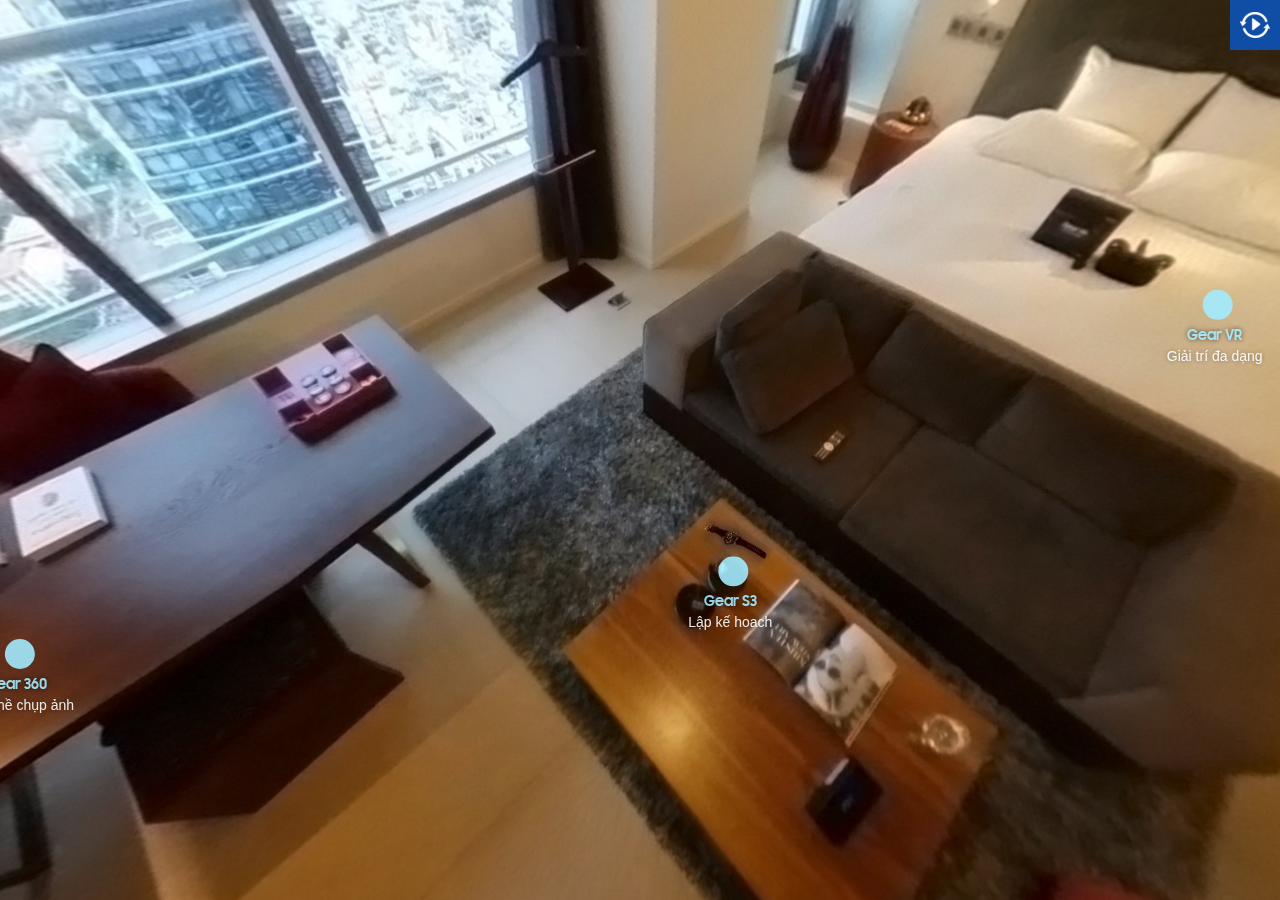
==== index.html @ c73a75bb "Add files via upload" ====
<!DOCTYPE html>
<html>
<head>
<title>Project Title</title>
<meta charset="utf-8">
<meta http-equiv="X-UA-Compatible" content="IE=edge,chrome=1">
<meta name="viewport" content="target-densitydpi=device-dpi, width=device-width, initial-scale=1.0, maximum-scale=1.0, minimum-scale=1.0, user-scalable=no, minimal-ui" />
<style> @-ms-viewport { width: device-width; } </style>
<link rel="stylesheet" href="vendor/reset.min.css">
<link rel="stylesheet" href="style.css">
</head>
<body class="single-scene ">

<div id="pano"></div>

<div id="sceneList">
  <ul class="scenes">
    
      <a href="#" class="scene" data-id="0-image360">
        <li class="text">image360</li>
      </a>
    
  </ul>
</div>

<div id="titleBar">
  <h1 class="sceneName"></h1>
</div>

<a href="#" id="autorotateToggle">
  <img class="icon off" src="img/play.png">
  <img class="icon on" src="img/pause.png">
</a>

<a href="http://news.zing.vn/interactive/article/4-buoc-de-phuot-thoi-dai-cong-nghe-post41.zing" id="backHome">
  <img class="" src="img/home.png">
</a>

<a href="#" id="fullscreenToggle">
  <img class="icon off" src="img/fullscreen.png">
  <img class="icon on" src="img/windowed.png">
</a>

<a href="#" id="sceneListToggle">
  <img class="icon off" src="img/expand.png">
  <img class="icon on" src="img/collapse.png">
</a>

<a href="#" id="viewUp" class="viewControlButton viewControlButton-1">
  <img class="icon" src="img/up.png">
</a>
<a href="#" id="viewDown" class="viewControlButton viewControlButton-2">
  <img class="icon" src="img/down.png">
</a>
<a href="#" id="viewLeft" class="viewControlButton viewControlButton-3">
  <img class="icon" src="img/left.png">
</a>
<a href="#" id="viewRight" class="viewControlButton viewControlButton-4">
  <img class="icon" src="img/right.png">
</a>
<a href="#" id="viewIn" class="viewControlButton viewControlButton-5">
  <img class="icon" src="img/plus.png">
</a>
<a href="#" id="viewOut" class="viewControlButton viewControlButton-6">
  <img class="icon" src="img/minus.png">
</a>

<div id="bl-gear-s3" class="bl-content bl-gear-s3">
    <div class="info-hotspot-close-wrapper"  style="position:absolute;right:10px;top:0px;"><img src="img/close.png" class="info-hotspot-close-icon" alt="close"></div>
   <div class="info-hotspot-close-wrapper next-item"><img src="images/btn-right.png" class="info-hotspot-close-icon" alt="next"></div>
    <div class="info-hotspot-close-wrapper prev-item"><img src="images/btn-left.png" class="info-hotspot-close-icon" alt="prev"></div>
  <div class="bl-img"><img src="images/gearS3_sm.png" alt="gearS3"></div>
  <h4>Lập kế hoạch</h4>
  <p>Thay vì ghi chú thủ công, bạn có thể tích hợp tất cả lịch trình vào Gear S3 với nhiều tính năng: dự báo thời tiết, nhắc nhở, lập danh sách gọi khẩn cấp, kiểm tra thể lực.</p>
</div>

<div id="bl-dex" class="bl-content bl-dex">
    <div class="info-hotspot-close-wrapper"  style="position:absolute;right:10px;top:0px;"><img src="img/close.png" class="info-hotspot-close-icon" alt="close"></div>
      <div class="info-hotspot-close-wrapper next-item"><img src="images/btn-right.png" class="info-hotspot-close-icon" alt="next"></div>
    <div class="info-hotspot-close-wrapper prev-item"><img src="images/btn-left.png" class="info-hotspot-close-icon" alt="prev"></div>
  <div class="bl-img"><img src="images/dex_sm.png" alt="gearS3"></div>
  <h4>Làm việc mọi hoàn cảnh</h4>
  <p>Không như xưa, mỗi lần du lịch là bạn hoàn toàn mất tích hoặc phải vác thêm laptop cồng kềnh. Nay, chỉ cần DeX Station, mọi màn hình đều có thể được kết nối để trở thành một máy tính có kho dữ liệu cá nhân.</p>
</div>

<div id="bl-gear-360" class="bl-content bl-gear-360">
  <div class="info-hotspot-close-wrapper"  style="position:absolute;right:10px;top:0px;"><img src="img/close.png" class="info-hotspot-close-icon" alt="close"></div>
     <div class="info-hotspot-close-wrapper next-item"><img src="images/btn-right.png" class="info-hotspot-close-icon" alt="next"></div>
    <div class="info-hotspot-close-wrapper prev-item"><img src="images/btn-left.png" class="info-hotspot-close-icon" alt="prev"></div>
  <div class="bl-img"><img src="images/gear360_sm.png" alt="gearS3"></div>
  <h4>Đồ nghề chụp ảnh</h4>
  <p>Phượt thủ cần trang bị gì cho hành trang? Một smartphone và Gear 360 sẽ giúp bạn thuận tiện di chuyển mà vẫn có thể chụp hình, quay video 4k 360, livestream…</p>
</div>

<div id="bl-gear-vr" class="bl-content bl-gear-vr">
    <div class="info-hotspot-close-wrapper"  style="position:absolute;right:10px;top:0px;"><img src="img/close.png" class="info-hotspot-close-icon" alt="close"></div>
    <div class="info-hotspot-close-wrapper next-item"><img src="images/btn-right.png" class="info-hotspot-close-icon" alt="next"></div>
    <div class="info-hotspot-close-wrapper prev-item"><img src="images/btn-left.png" class="info-hotspot-close-icon" alt="prev"></div>
  <div class="bl-img"><img src="images/gearVR_sm.png" alt="gearS3"></div>
  <h4>Giải trí đa dạng</h4>
  <p>Giữa đất trời bao la, sau khi đã thử nghiệm tất tần tật những trò vui, bạn có sợ chán? Tất nhiên là không, khi mang theo Samsung Gear VR. Hàng loại trò chơi tương tác ảo sẽ giúp bạn thư giãn hoặc gặp gỡ người thân, bạn bè.</p>
</div>

<script src="vendor/es5-shim.js"></script>
<script src="vendor/eventShim.js"></script>
<script src="vendor/classList.js"></script>
<script src="vendor/requestAnimationFrame.js" ></script>
<script src="vendor/screenfull.min.js" ></script>
<script src="vendor/bowser.min.js" ></script>
<script src="vendor/marzipano.js" ></script>

<script src="data.js"></script>
<script src="index.js"></script>

</body>
</html>
---- style.css ----
* {
  -webkit-box-sizing: border-box;
  -moz-box-sizing: border-box;
  box-sizing: border-box;
  -moz-user-select: none;
  -webkit-user-select: none;
  -ms-user-select: none;
  user-select: none;
  -ms-text-size-adjust: none;
  -moz-text-size-adjust: none;
  -webkit-text-size-adjust: none;
  text-size-adjust: none;
  -webkit-user-drag: none;
  -webkit-touch-callout: none;
  -ms-content-zooming: none;
  -webkit-tap-highlight-color: rgba(0,0,0,0);
}

html, body {
  width: 100%;
  height: 100%;
  padding: 0;
  margin: 0;
  overflow: hidden;
  font-family: "Helvetica Neue", Helvetica, Arial, sans-serif;
  font-size: 16px;
  background-color: #000;
  color: #fff;
}

a, a:hover, a:active, a:visited {
  text-decoration: none;
  color: inherit;
}

#pano {
  position: absolute;
  top: 0;
  left: 0;
  width: 100%;
  height: 100%;
  overflow: hidden;
}

#titleBar {
  position: absolute;
  top: 0;
  left: 0;
  right: 40px;
  height: 40px;
  text-align: center;
}

.mobile #titleBar {
  height: 50px;
  right: 50px;
}

/* If there is a fullscreen button the title bar must make space for it */
body.fullscreen-enabled #titleBar {
  right: 80px;
}

body.fullscreen-enabled.mobile #titleBar {
  right: 100px;
}

/* If there are multiple scenes the title bar must make space for the scene list toggle */
body.multiple-scenes #titleBar {
  left: 40px;
}

body.multiple-scenes.mobile #titleBar {
  left: 50px;
}

#titleBar .sceneName {
  width: 100%;
  height: 100%;
  line-height: 30px;
  padding: 5px;
  background-color: rgb(58,68,84);
  background-color: rgba(58,68,84,0.8);
  overflow: hidden;
  text-overflow: ellipsis;
  white-space: nowrap;

  -moz-user-select: text;
  -webkit-user-select: text;
  -ms-user-select: text;
  user-select: text;
  display: none;
}

.mobile #titleBar .sceneName {
  line-height: 40px;
  display: none;
}

#fullscreenToggle {
  display: none;
  position: absolute;
  top: 0;
  right: 0;
  width: 40px;
  height: 40px;
  padding: 5px;
  background-color: rgb(103,115,131);
  background-color: rgba(103,115,131,0.8);
}

.mobile #fullscreenToggle {
  width: 50px;
  height: 50px;
}

body.fullscreen-enabled #fullscreenToggle {
  display: block;
}

#fullscreenToggle .icon {
  position: absolute;
  top: 5px;
  right: 5px;
  width: 30px;
  height: 30px;
}

.mobile #fullscreenToggle .icon {
  top: 10px;
  right: 10px;
}

#fullscreenToggle .icon.on {
  display: none;
}

#fullscreenToggle .icon.off {
  display: block;
}

#fullscreenToggle.enabled .icon.on {
  display: block;
}

#fullscreenToggle.enabled .icon.off {
  display: none;
}

#autorotateToggle {
  /*display: none;*/
  display: block;
  position: absolute;
  top: 0;
  right: 0;
  width: 50px;
  height: 50px;
  padding: 5px;
  background-color: #104ea5;
  /*background-color: rgb(103,115,131);*/
  /*background-color: rgba(103,115,131,0.8);*/
}


.mobile #autorotateToggle {
  width: 50px;
  height: 50px;
}

/* If there is a fullscreen button, autorotate must placed a bit to the left */
body.fullscreen-enabled #autorotateToggle {
  right: 40px;
}

body.fullscreen-enabled.mobile #autorotateToggle {
  right: 50px;
}

#autorotateToggle .icon {
  position: absolute;
  top: 10px;
  right: 10px;
  width: 30px;
  height: 30px;
}

.mobile #autorotateToggle .icon {
  top: 10px;
  right: 10px;
}

#autorotateToggle .icon.on {
  display: none;
}

#autorotateToggle .icon.off {
  display: block;
}

#autorotateToggle.enabled .icon.on {
  display: block;
}

#autorotateToggle.enabled .icon.off {
  display: none;
}

#sceneListToggle {
  position: absolute;
  top: 0;
  left: 0;
  width: 40px;
  height: 40px;
  padding: 5px;
  background-color: rgb(103,115,131);
  background-color: rgba(103,115,131,0.8);
}

.mobile #sceneListToggle {
  width: 50px;
  height: 50px;
}

#sceneListToggle .text {
  position: absolute;
  top: 5px;
  left: 15px;
  width: 100%;
  line-height: 30px;
}

#sceneListToggle .icon {
  position: absolute;
  top: 5px;
  right: 5px;
  width: 30px;
  height: 30px;
}

.mobile #sceneListToggle .icon {
  top: 10px;
  right: 10px;
}

#sceneListToggle .icon.on {
  display: none;
}

#sceneListToggle .icon.off {
  display: block;
}

#sceneListToggle.enabled .icon.on {
  display: block;
}

#sceneListToggle.enabled .icon.off {
  display: none;
}

#sceneList {
  position: absolute;
  top: 0;
  left: -220px;
  padding-top: 40px;
  width: 220px;
  max-height: 100%;
  overflow-x: hidden;
  overflow-y: auto;
  margin-left: 0;
  transition: margin-left 0.5s ease-in-out;
}

.mobile #sceneList {
  padding-top: 50px;
}

#sceneList .scenes {
  width: 100%;
  background-color: rgb(58,68,84);
  background-color: rgba(58,68,84,0.8);
}

.mobile #sceneList {
  width: 100%;
  height: 100%;
  left: -100%;
}

.mobile #sceneList.enabled {
  margin-left: 100%;
}

.mobile #sceneList .scenes {
  height: 100%;
}

#sceneList.enabled {
  margin-left: 220px;
}

#sceneList .scene {
  display: block;
  width: 100%;
  height: 30px;
}

.mobile #sceneList .scene {
  height: 40px;
}

#sceneList .scene .text {
  width: 100%;
  height: 100%;
  padding: 0 15px;
  line-height: 30px;
  overflow: hidden;
  text-overflow: ellipsis;
  white-space: nowrap;
}

.mobile #sceneList .scene .text {
  line-height: 40px;
}

.no-touch #sceneList .scene:hover {
  background-color: rgb(103,115,131);
  background-color: rgba(103,115,131,0.8);
}

#sceneList .scene.current {
  background-color: rgb(103,115,131);
  background-color: rgba(103,115,131,0.8);
}

/* Hide scene list when only a single scene exists */
body.single-scene #sceneList, body.single-scene #sceneListToggle {
  display: none;
}

/* Link hotspot */

.link-hotspot {
  width: 60px;
  height: 60px;
  margin-left: -30px;
  margin-top: -30px;
  opacity: 0.9;
  transition: opacity 0.2s;
}

.no-touch .link-hotspot:hover {
  opacity: 1;
}

.mobile .link-hotspot {
  width: 70px;
  height: 70px;
}

.link-hotspot-icon {
  width: 100%;
  height: 100%;
  cursor: pointer;
}

.link-hotspot-tooltip {
  position: absolute;
  left: 100%;
  top: 14px; /* ( 60 - (16 + 2*8) ) / 2 */

  margin-left: 3px;

  font-size: 16px;

  max-width: 300px;

  padding: 8px 10px;

  border-radius: 5px;

  background-color: rgb(58,68,84);
  background-color: rgba(58,68,84,0.8);

  color: #fff;

  white-space: nowrap;
  text-overflow: ellipsis;
  overflow: hidden;

  cursor: pointer;

  opacity: 0;

  -ms-transform: translateX(-8px);
  -webkit-transform: translateX(-8px);
  transform: translateX(-8px);

  transition: -ms-transform 0.3s,
              -webkit-transform 0.3s,
              transform 0.3s,
              opacity 0.3s;
}

.mobile .link-hotspot {
  top: 19px; /* ( 70 - (16 + 2*8) ) / 2 */
}

.no-touch .link-hotspot:hover .link-hotspot-tooltip {
  opacity: 1;
  -ms-transform: translateX(0);
  -webkit-transform: translateX(0);
  transform: translateX(0);
}

/* Prevent tooltip from triggering */
.link-hotspot-tooltip {
  pointer-events: none;
}
.no-touch .link-hotspot:hover .link-hotspot-tooltip {
  pointer-events: all;
}

/* Fallback mode without pointer-events (IE8-10) */
.tooltip-fallback .link-hotspot-tooltip {
  display: none;
}
.no-touch .tooltip-fallback .link-hotspot:hover .link-hotspot-tooltip {
  display: block;
}

/* Info hotspot */

.info-hotspot {
  line-height: 1.2em;
  opacity: 0.9;
  transition: opacity 0.2s 0.2s;
}

.no-touch .info-hotspot:hover {
  opacity: 1;
  transition: opacity 0.2s;
}

.info-hotspot.visible {
  opacity: 1;
}

.info-hotspot .info-hotspot-header {
  width: 40px;
  height: 40px;
  border-radius: 20px;
  cursor: pointer;
  transition: width 0.3s ease-in-out 0.5s,
              border-radius 0.3s ease-in-out 0.5s;
}

.mobile .info-hotspot .info-hotspot-header {
  width: 50px;
  height: 50px;
  border-radius: 25px;
}

.desktop.no-touch .info-hotspot .info-hotspot-header:hover {
  width: 300px;
  border-radius: 5px;
  transition: width 0.3s ease-in-out,
              border-radius 0.3s ease-in-out;
}

.desktop .info-hotspot.visible .info-hotspot-header,
.desktop.no-touch .info-hotspot.visible .info-hotspot-header:hover {
  width: 300px;
  border-radius: 5px;
  border-top-right-radius: 0;
  border-bottom-right-radius: 0;
  border-bottom-left-radius: 0;
  transition: width 0.3s ease-in-out,
              border-radius 0.3s ease-in-out;
}

.info-hotspot .info-hotspot-icon-wrapper {
  /*width: 40px;*/
  /*height: 40px;*/

}

.mobile .info-hotspot .info-hotspot-icon-wrapper {
  /*width: 50px;*/
  /*height: 50px;*/
}

.info-hotspot .info-hotspot-icon {
  width: 90%;
  height: 90%;
  margin: 5%;
  display: none;
}

.info-hotspot .info-hotspot-title-wrapper {
  position: absolute;
  left: 40px;
  top: 0;
  width: 0;
  height: 40px;
  padding: 0;
  overflow: hidden;
  transition: width 0s 0.4s,
              padding 0s 0.4s;
}

.desktop .info-hotspot.visible .info-hotspot-title-wrapper,
.desktop.no-touch .info-hotspot .info-hotspot-header:hover .info-hotspot-title-wrapper {
  width: 220px;
  padding: 0 5px;
  transition: width 0s 0.4s,
              padding 0s 0.4s;
}

.info-hotspot .info-hotspot-title-wrapper:before {
  content: '';
  display: inline-block;
  vertical-align: middle;
  height: 100%;
}

.info-hotspot .info-hotspot-title {
  display: inline-block;
  vertical-align: middle;

  -moz-user-select: text;
  -webkit-user-select: text;
  -ms-user-select: text;
  user-select: text;
}

.info-hotspot .info-hotspot-close-wrapper {
  position: absolute;
  left: 260px;
  top: 0;
  height: 40px;
  width: 40px;
  border-top-right-radius: 5px;
  background-color: #104ea5;
  /*visibility: hidden;*/
  /*-ms-transform: perspective(200px) rotateY(90deg);*/
  /*-webkit-transform: perspective(200px) rotateY(90deg);*/
  /*transform: perspective(200px) rotateY(90deg);*/
  /*-ms-transform-origin: 0 50% 0;
  -webkit-transform-origin: 0 50% 0;
  transform-origin: 0 50% 0;
  transition: -ms-transform 0.3s 0.3s,
              -webkit-transform 0.3s 0.3s,
              transform 0.3s 0.3s,
              visibility 0s 0s;
  -webkit-transition: -webkit-transform 0.3s 0.3s,
                      visibility 0s 0.6s;*/
}

.desktop .info-hotspot.visible .info-hotspot-close-wrapper {
  /*visibility: visible;*/
  /*-ms-transform: perspective(200px) rotateY(0deg);*/
  /*-webkit-transform: perspective(200px) rotateY(0deg);*/
  /*transform: perspective(200px) rotateY(0deg);*/
  /*transition: -ms-transform 0.3s,
              -webkit-transform 0.3s,
              transform 0.3s,
              visibility 0s 0s;
  -webkit-transition: -webkit-transform 0.3s,
                      visibility 0s 0s;*/
}

.info-hotspot .info-hotspot-close-wrapper.next-item {
  right: -50px; left: auto;
  top: 50%;
  background-color: transparent;
}

.info-hotspot .info-hotspot-close-wrapper.prev-item {
  left: -50px; right: auto;
  top: 50%;
  background-color: transparent;
}

.info-hotspot .info-hotspot-close-icon {
  width: 70%;
  height: 70%;
  margin: 15%;
}

.info-hotspot .info-hotspot-text {
  position: absolute;
  width: auto;
  height: auto;
  top: 40px;
  left: 0;
  padding: 10px;
  border-bottom-right-radius: 5px;
  border-bottom-left-radius: 5px;
  visibility: hidden;
  /*-ms-transform: perspective(200px) rotateX(-90deg);*/
  /*-webkit-transform: perspective(200px) rotateX(-90deg);*/
  /*transform: perspective(200px) rotateX(-90deg);*/
  -ms-transform-origin: 50% 0 0;
  -webkit-transform-origin: 50% 0 0;
  transform-origin: 50% 0 0;
  transition: -ms-transform 0.3s,
              -webkit-transform 0.3s,
              transform 0.3s,
              visibility 0s 0.3s;
  -webkit-transition: -webkit-transform 0.3s,
                      visibility 0s 0.3s;

  -moz-user-select: text;
  -webkit-user-select: text;
  -ms-user-select: text;
  user-select: text;
}

.desktop .info-hotspot.visible .info-hotspot-text {
  visibility: visible;
  -ms-transform: perspective(200px) rotateX(0deg);
  -webkit-transform: perspective(200px) rotateX(0deg);
  transform: perspective(200px) rotateX(0deg);
  /*transition: -ms-transform 0.3s 0.3s,
              -webkit-transform 0.3s 0.3s,
              transform 0.3s 0.3s,
              visibility 0s 0s;
  -webkit-transition: -webkit-transform 0.3s 0.3s,
                      visibility 0s 0s;*/
}

/* Info hotspot modal */

.desktop .info-hotspot-modal {
  display: none;
}

.info-hotspot-modal {
  top: 0;
  left: 0;
  position: absolute;
  width: 100%;
  height: 100%;
  overflow: hidden;
  z-index: 11000 !important;
  background-color: rgba(0,0,0,.5);
  line-height: 1.2em;
  opacity: 0;
  visibility: hidden;
  transition: opacity 0.2s ease-in-out 0.5s,
              visibility 0s 0.7s;
}

.info-hotspot-modal.visible {
  opacity: 1;
  visibility: visible;
  transition: opacity 0.2s ease-in-out,
              visibility 0s 0s;
}

.info-hotspot-modal .info-hotspot-header {
  position: absolute;
  top: 60px;
  left: 10px;
  right: 10px;
  width: auto;
  height: 50px;
  opacity: 0;
  transition: opacity 0.3s ease-in-out 0.2s;
}

.info-hotspot-modal.visible .info-hotspot-header {
  opacity: 0;
  transition: opacity 0.3s ease-in-out 0.2s;
}

.info-hotspot-modal .info-hotspot-icon-wrapper {
  width: 50px;
  height: 50px;
}

.info-hotspot-modal .info-hotspot-icon {
  width: 90%;
  height: 90%;
  margin: 5%;
}

.info-hotspot-modal .info-hotspot-title-wrapper {
  position: absolute;
  top: 0;
  left: 50px;
  right: 50px;
  width: auto;
  height: 50px;
  padding: 0 10px;
}

.info-hotspot-modal .info-hotspot-title-wrapper:before {
  content: '';
  display: inline-block;
  vertical-align: middle;
  height: 100%;
}

.info-hotspot-modal .info-hotspot-title {
  display: inline-block;
  vertical-align: middle;

  -moz-user-select: text;
  -webkit-user-select: text;
  -ms-user-select: text;
  user-select: text;
}

.info-hotspot-modal .info-hotspot-close-wrapper {
  position: absolute;
  top: 0;
  right: 0;
  width: 50px;
  height: 50px;
  background-color: rgba(78,88,104,0.8);
  cursor: pointer;
}

.info-hotspot-modal .info-hotspot-close-icon {
  width: 70%;
  height: 70%;
  margin: 15%;
}

.info-hotspot-modal .info-hotspot-text {
  position: absolute;
  top: 110px;
  bottom: 10px;
  left: 10px;
  right: 10px;
  padding: 10px;
  opacity: 0;
  transition: opacity 0.3s ease-in-out;

  -moz-user-select: text;
  -webkit-user-select: text;
  -ms-user-select: text;
  user-select: text;
}

.info-hotspot-modal.visible .info-hotspot-text {
  opacity: 1; visibility: visible;
  transition: opacity 0.3s ease-in-out 0.4s;
}

/* View control buttons */

.viewControlButton {
  display: none;
  position: absolute;
  bottom: 0;
  left: 50%;
  width: 40px;
  height: 40px;
  padding: 5px;
  background-color: rgb(103,115,131);
  background-color: rgba(103,115,131,0.8);
}

body.view-control-buttons .viewControlButton {
  display: block;
}

/* Hide controls when width is too small */
@media (max-width: 600px) {
  body.view-control-buttons .viewControlButton {
    display: none;
  }
}

.viewControlButton .icon {
  position: absolute;
  top: 5px;
  right: 5px;
  width: 30px;
  height: 30px;
}

/* Center is at margin-left: -20px */
.viewControlButton-1 {
  margin-left: -145px;
}
.viewControlButton-2 {
  margin-left: -95px;
}
.viewControlButton-3 {
  margin-left: -45px;
}
.viewControlButton-4 {
  margin-left: 5px;
}
.viewControlButton-5 {
  margin-left: 55px;
}
.viewControlButton-6 {
  margin-left: 105px;
}


@font-face {
  font-family: 'iCiel';
  src: url('http://stc.interactive.brand.zing.vn/static/default/frontend/template/2017/08/samsung360/fonts/SAMSUNGSHARPSANS-BOLD_SMCPS.eot');
  src: local('☺'), url('fonts/SAMSUNGSHARPSANS-BOLD_SMCPS.woff') format('woff'), url('fonts/SAMSUNGSHARPSANS-BOLD_SMCPS.ttf') format('truetype'), url('fonts/SAMSUNGSHARPSANS-BOLD_SMCPS.svg') format('svg');
  font-weight: bold;
  font-style: bold;
}
@font-face {
  font-family: 'iCiel';
  src: url('http://stc.interactive.brand.zing.vn/static/default/frontend/template/2017/08/samsung360/fonts/SAMSUNGSHARPSANS-REGULAR_SMCPS.eot');
  src: local('☺'), url('fonts/SAMSUNGSHARPSANS-REGULAR_SMCPS.woff') format('woff'), url('fonts/SAMSUNGSHARPSANS-REGULAR_SMCPS.ttf') format('truetype'), url('fonts/SAMSUNGSHARPSANS-REGULAR_SMCPS.svg') format('svg');
  font-weight: normal;
  font-style: normal;
}


.bl-content { position: absolute; z-index: 1000; width: 300px; padding: 17px; background-color: #fff; border-radius: 12px; font-size: 15px; 
  font-family: "iCiel", arial; color: #4a4a4a;box-shadow: 0 3px 6px 0 rgba(0, 0, 0, 0.5); visibility: hidden;
}
.bl-content .bl-img { margin: -50px auto 0; text-align: center; }
.bl-content h4 { font-size: 20px; font-weight: bold; color: #104ea5; text-align: center; margin-bottom: 15px; margin-top: 30px; }
.bl-content p { line-height: 1.75; }

.bl-gear-s3 { top: 100px; left: 50px; }
.bl-gear-s3 + .info-hotspot-header:before { display: block; content: "Gear S3"; width: 200px; text-align: center;  font-family: "iCiel", arial; font-size: 14px; margin-left: -95px; position: absolute; top: 30px; font-weight: bold; color: #a3ebff; text-shadow: 0 0 5px rgba(0,0,0,.7); }
.bl-gear-s3 + .info-hotspot-header:after { display: block; content: "Lập kế hoach"; width: 200px; text-align: center;  font-family: "iCiel", arial; font-size: 14px; margin-left: -95px; position: absolute; top: 50px; text-shadow: 0 0 5px rgba(0,0,0,.4);}

.bl-dex { top: 100px; left: 400px; }
.bl-dex + .info-hotspot-header:before { display: block; content: "Dex Station"; width: 200px; text-align: center;  font-family: "iCiel", arial; font-size: 14px; margin-left: -95px; position: absolute; top: 30px; font-weight: bold; color: #a3ebff; text-shadow: 0 0 5px rgba(0,0,0,.7); }
.bl-dex + .info-hotspot-header:after { display: block; content: "Làm việc mọi hoàn cảnh"; width: 200px; text-align: center;  font-family: "iCiel", arial; font-size: 14px; margin-left: -95px; position: absolute; top: 50px; text-shadow: 0 0 5px rgba(0,0,0,.4);}

.bl-gear-360 { top: 100px; left: 750px; }
.bl-gear-360 + .info-hotspot-header:before { display: block; content: "Gear 360"; width: 200px; text-align: center;  font-family: "iCiel", arial; font-size: 14px; margin-left: -95px; position: absolute; top: 30px; font-weight: bold; color: #a3ebff; text-shadow: 0 0 5px rgba(0,0,0,.7); }
.bl-gear-360 + .info-hotspot-header:after { display: block; content: "Đồ nghề chụp ảnh"; width: 200px; text-align: center;  font-family: "iCiel", arial; font-size: 14px; margin-left: -95px; position: absolute; top: 50px; text-shadow: 0 0 5px rgba(0,0,0,.4);}

.bl-gear-vr { top: 100px; left: 1100px; }
.bl-gear-vr + .info-hotspot-header:before { display: block; content: "Gear VR"; width: 200px; text-align: center;  font-family: "iCiel", arial; font-size: 14px; margin-left: -95px; position: absolute; top: 30px; font-weight: bold; color: #a3ebff; text-shadow: 0 0 5px rgba(0,0,0,.7); }
.bl-gear-vr + .info-hotspot-header:after { display: block; content: "Giải trí đa dạng"; width: 200px; text-align: center;  font-family: "iCiel", arial; font-size: 14px; margin-left: -95px; position: absolute; top: 50px; text-shadow: 0 0 5px rgba(0,0,0,.4);}

/*.bl-gear-vr + .info-hotspot-header:after { display: block; content: "Giải trí đa dạng"; width: 200px; text-align: center;  font-family: "iCiel", arial; font-size: 14px; margin-left: -95px; margin-top: 10px; }*/
.info-hotspot.visible .bl-content { visibility: visible; }

#w_bl-gear-s3 { margin-top: -10px;}

@media only screen and (min-width: 1024px) {
  .hotspot { z-index: 1000; }
  .info-hotspot .info-hotspot-text { width: 300px; left: 40px; top: -200px; padding: 20px;}
  .info-hotspot .info-hotspot-text.bl-dex { left: -120%; }
  .info-hotspot .bl-content { opacity: 0; transition: all 0.25s ease-in-out; }
  .info-hotspot.visible .bl-content { opacity: 1; visibility: visible;  }
}

#backHome { display: none }
@media only screen and (max-width: 640px) {
  .info-hotspot .info-hotspot-text { opacity: 0; }
  .bl-content h4 { margin-top: 20px; }
  .info-hotspot-modal .info-hotspot-text { left: 50%; margin-left: -130px; margin-top: -7%; bottom: auto; padding: 10px 15px 20px; font-size: 13px;}
  .info-hotspot-modal .info-hotspot-close-wrapper { background: #104ea5; right: 0 !important;  }
  #backHome { display: block; position: absolute; top: 0; right: 0px; width: 50px; height: 50px; padding: 10px; background-color: #104ea5;}
  #backHome img { width: 100%; }
  .info-hotspot-modal .info-hotspot-close-wrapper.next-item {
    left: -40px; right: auto;
    top: 40%;
    background-color: transparent;
    transform: rotateY(180deg);
    width: 40px; height: 40px;
  }

  .info-hotspot-modal .info-hotspot-close-wrapper.prev-item {
    right: auto; left: 260px;
    top: 40%;
    background-color: transparent;
    transform: rotateY(180deg);
    width: 40px; height: 40px;
  }
  .bl-content { width: 260px; }
  #autorotateToggle { display: none }
}

.info-hotspot-icon-wrapper { background: rgba(163, 235, 255, 0.3); width: 15px; height: 15px; border-radius: 50%; -webkit-backface-visibility: hidden; }

.info-hotspot-icon-wrapper:before, .info-hotspot-icon-wrapper:after { position: absolute; background: #a3ebff; margin-left: -7.5px; margin-top: -7.5px; width: 30px; height: 30px; content: ""; display: block; border-radius: 50%; -webkit-backface-visibility: hidden; }

.info-hotspot-icon-wrapper:before { -webkit-animation: wave-animate 3s infinite ease-out; animation: wave-animate 3s infinite ease-out; }

.info-hotspot-icon-wrapper:after { opacity: 0; -webkit-animation: wave-animate 3s 1.5s infinite ease-out; animation: wave-animate 3s 1.5s infinite ease-out; }

@-webkit-keyframes wave-animate { 0% { -webkit-transform: scale(0); transform: scale(0);
    opacity: 1;
    -webkit-transform-origin: center;
    transform-origin: center; }
  100% { -webkit-transform: scale(3); transform: scale(3);
    opacity: 0;
    -webkit-transform-origin: center;
    transform-origin: center; } }

@keyframes wave-animate { 0% { -webkit-transform: scale(0); transform: scale(0);
    opacity: 1;
    -webkit-transform-origin: center;
    transform-origin: center; }
  100% { -webkit-transform: scale(3); transform: scale(3);
    opacity: 0;
    -webkit-transform-origin: center;
    transform-origin: center; } }
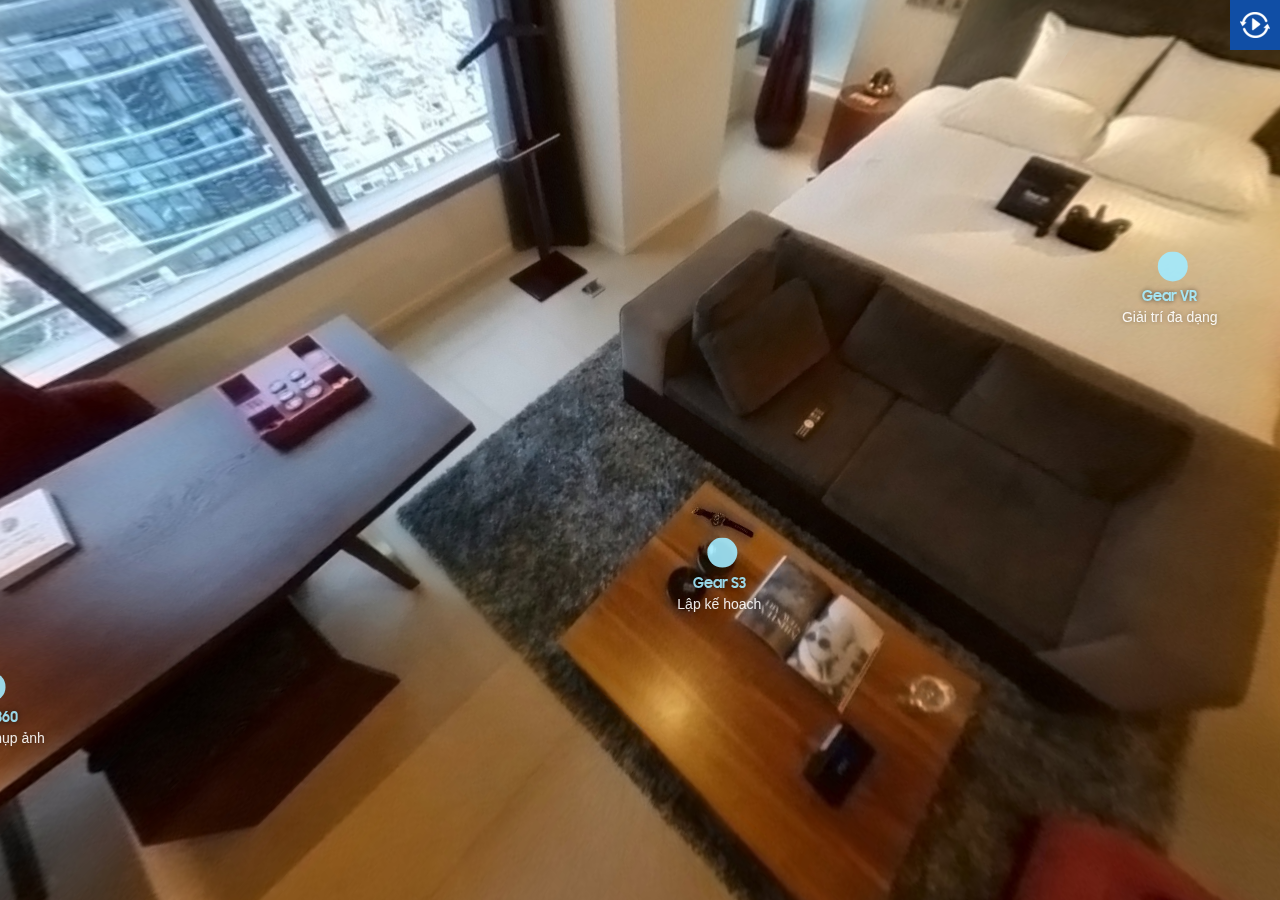
==== commit dcc23c2a: "Update index.html" ====
--- a/index.html
+++ b/index.html
@@ -1,7 +1,7 @@
 <!DOCTYPE html>
 <html>
 <head>
-<title>Project Title</title>
+<title>Samsung 360</title>
 <meta charset="utf-8">
 <meta http-equiv="X-UA-Compatible" content="IE=edge,chrome=1">
 <meta name="viewport" content="target-densitydpi=device-dpi, width=device-width, initial-scale=1.0, maximum-scale=1.0, minimum-scale=1.0, user-scalable=no, minimal-ui" />
